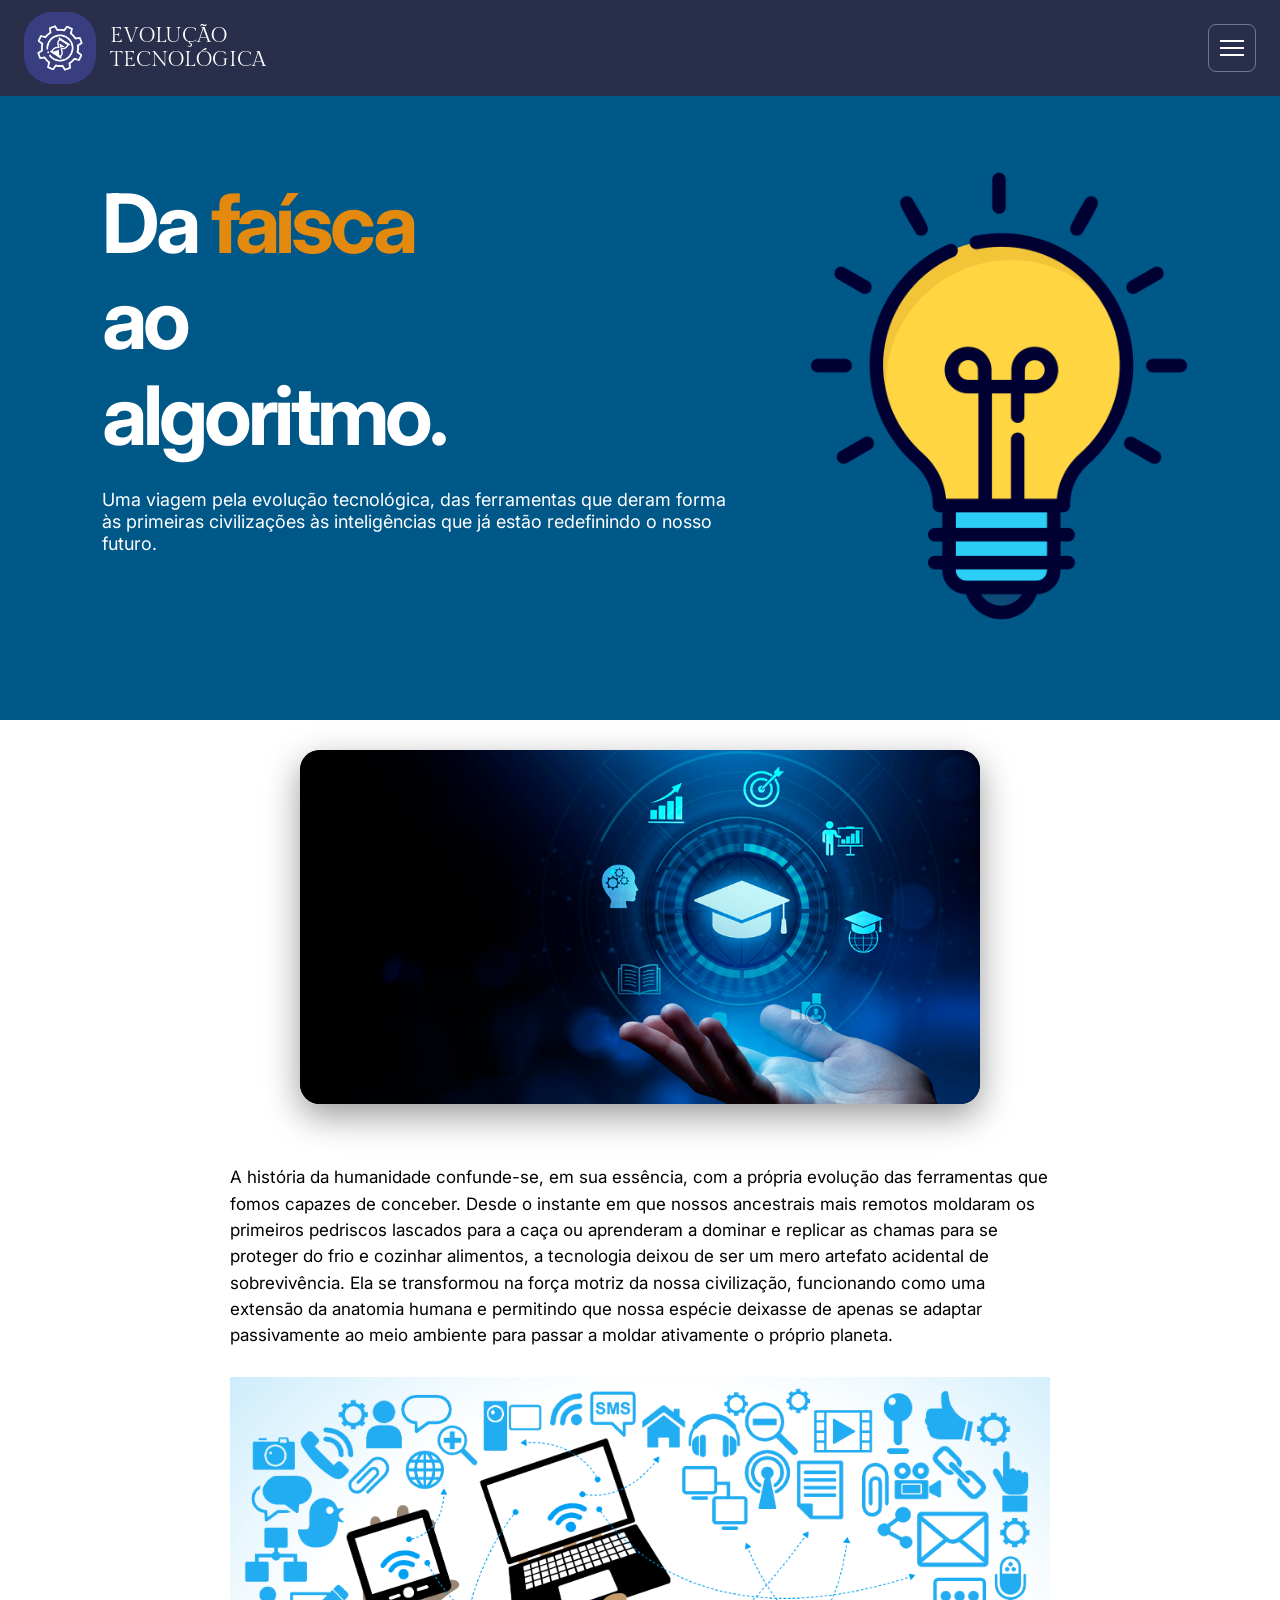
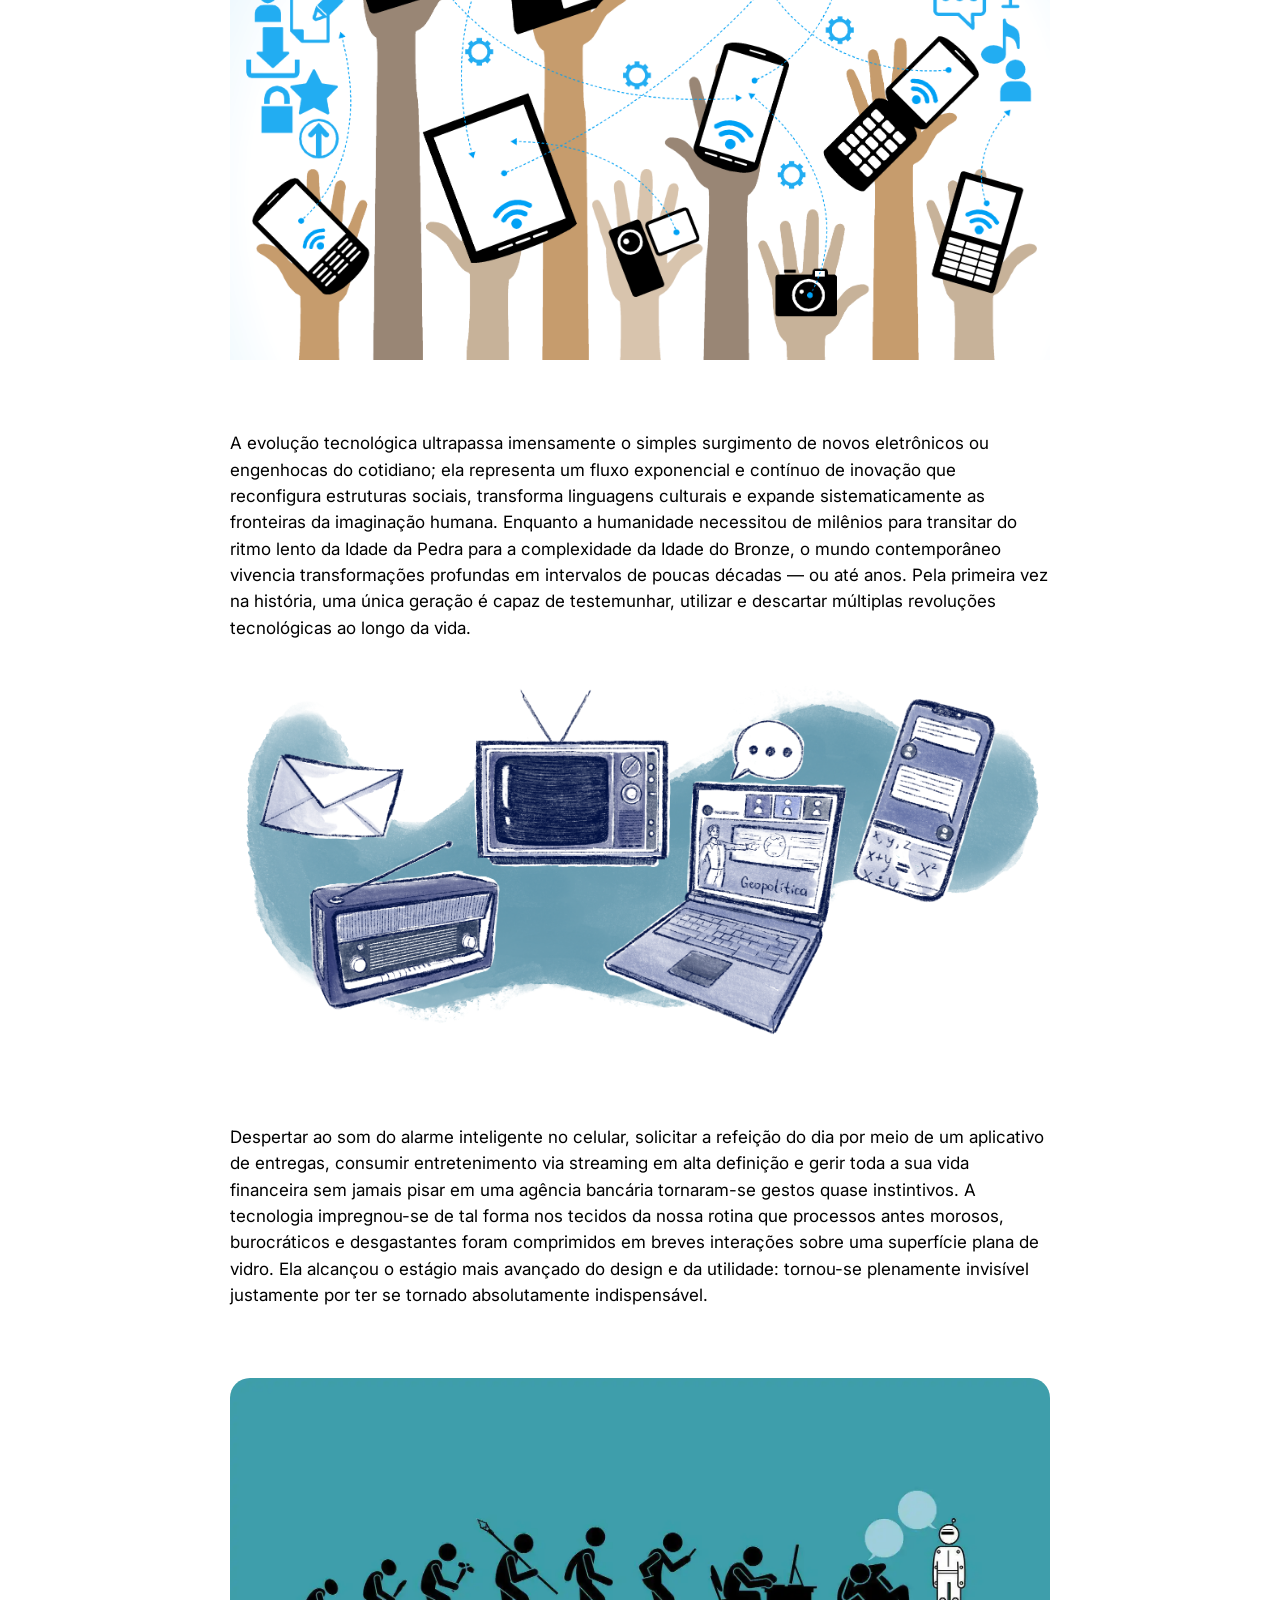
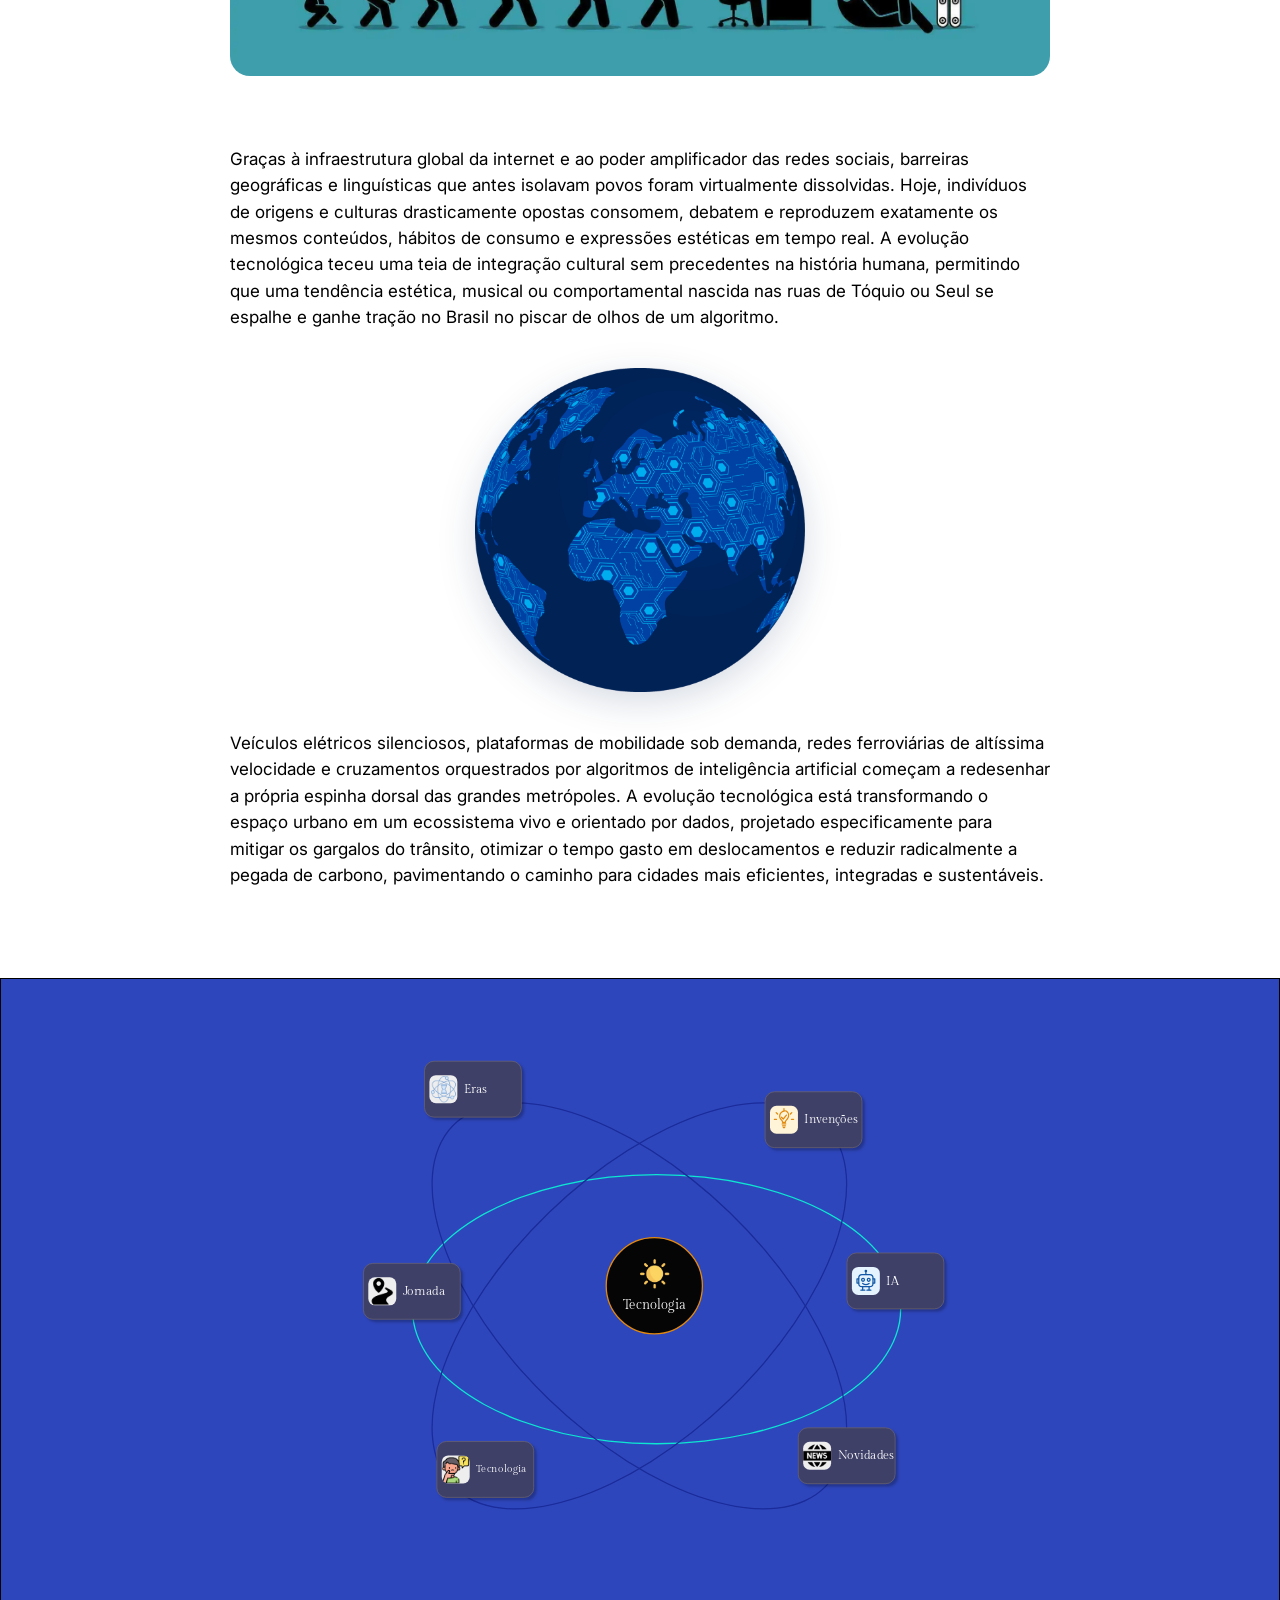
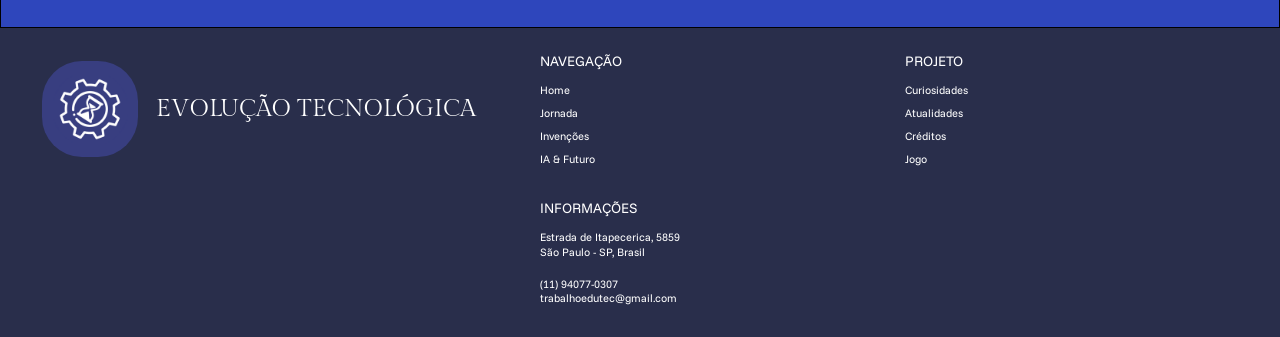
==== index.html @ 605aeb7d "codigo atualizado, novo github" ====
<!DOCTYPE html>
<html lang="pt-BR">
<head>
  <meta charset="UTF-8">

  <meta
    name="viewport"
    content="width=device-width, initial-scale=1.0"
  >

  <meta
    name="description"
    content="Uma viagem pela evolução tecnológica, da faísca ao algoritmo."
  >

  <title>Evolução Tecnológica</title>

  <link rel="preconnect" href="https://fonts.googleapis.com">

  <link
    rel="preconnect"
    href="https://fonts.gstatic.com"
    crossorigin
  >

  <link
    href="https://fonts.googleapis.com/css2?family=Funnel+Sans:wght@400;500&family=Gilda+Display&family=Inter:wght@400;700&display=swap"
    rel="stylesheet"
  >

  <link rel="stylesheet" href="style.css">
  <link rel="stylesheet" href="header.css">
</head>

<body>

  <div class="hero-shell" id="inicio">

    <header class="site-header">

      <a
        class="brand"
        href="#inicio"
        aria-label="Evolução Tecnológica — página inicial"
      >
        <img
          class="brand__logo"
          src="fotos/logo.png"
          alt=""
        >

        <span class="brand__name">
          EVOLUÇÃO<br>
          TECNOLÓGICA
        </span>
      </a>

      <button
        class="menu-button"
        type="button"
        aria-expanded="false"
        aria-controls="main-navigation"
        aria-label="Abrir menu"
      >
        <span></span>
        <span></span>
        <span></span>
      </button>

      <nav
        class="main-navigation"
        id="main-navigation"
        aria-label="Navegação principal"
      >
        <a href="jornada.html">Jornada</a>
        <a href="eras.html">Eras</a>
        <a href="ia.html">IA</a>
        <a href="invencoes.html">Invenções</a>
        <a href="novidades.html">Novidades</a>
        <a href="curiosidades.html">Curiosidades</a>
        <a href="jogo.html">Jogo</a>
        <a href="creditos.html">Créditos</a>
      </nav>

    </header>

    <section class="hero" aria-labelledby="hero-title">

      <div class="hero__copy">

        <h1 id="hero-title">
          Da <span>faísca</span><br>
          ao<br>
          algoritmo.
        </h1>

        <p>
          Uma viagem pela evolução tecnológica, das ferramentas que deram
          forma às primeiras civilizações às inteligências que já estão
          redefinindo o nosso futuro.
        </p>

      </div>

      <img
        class="hero__image"
        src="fotos/lampada.png"
        alt="Ilustração de uma lâmpada acesa"
      >

    </section>

  </div>

  <main>

    <section
      class="history"
      aria-label="Evolução tecnológica e sociedade"
    >

      <figure class="feature-photo">
        <img
          src="fotos/tecnologia-na-educacao-1920x1000-c-default.png"
          alt="Tecnologia aplicada à educação"
        >
      </figure>

      <div class="history__inner">

        <div class="history-row history-row--first">

          <p class="history-text history-text--offset">
            A história da humanidade confunde-se, em sua essência, com a
            própria evolução das ferramentas que fomos capazes de conceber.
            Desde o instante em que nossos ancestrais mais remotos moldaram
            os primeiros pedriscos lascados para a caça ou aprenderam a
            dominar e replicar as chamas para se proteger do frio e cozinhar
            alimentos, a tecnologia deixou de ser um mero artefato acidental
            de sobrevivência. Ela se transformou na força motriz da nossa
            civilização, funcionando como uma extensão da anatomia humana e
            permitindo que nossa espécie deixasse de apenas se adaptar
            passivamente ao meio ambiente para passar a moldar ativamente o
            próprio planeta.
          </p>

          <img
            class="media media--digital"
            src="fotos/Midias-Digitais.png"
            alt="Dispositivos e meios de comunicação digitais"
          >

        </div>

        <div class="history-row history-row--second">

          <img
            class="media media--communication"
            src="fotos/tv.png"
            alt="Evolução dos meios de comunicação, da carta ao digital"
          >

          <p class="history-text history-text--offset-second">
            A evolução tecnológica ultrapassa imensamente o simples
            surgimento de novos eletrônicos ou engenhocas do cotidiano; ela
            representa um fluxo exponencial e contínuo de inovação que
            reconfigura estruturas sociais, transforma linguagens culturais
            e expande sistematicamente as fronteiras da imaginação humana.
            Enquanto a humanidade necessitou de milênios para transitar do
            ritmo lento da Idade da Pedra para a complexidade da Idade do
            Bronze, o mundo contemporâneo vivencia transformações profundas
            em intervalos de poucas décadas — ou até anos. Pela primeira vez
            na história, uma única geração é capaz de testemunhar, utilizar e
            descartar múltiplas revoluções tecnológicas ao longo da vida.
          </p>

        </div>

        <p class="history-text history-text--wide">
          Despertar ao som do alarme inteligente no celular, solicitar a
          refeição do dia por meio de um aplicativo de entregas, consumir
          entretenimento via streaming em alta definição e gerir toda a sua
          vida financeira sem jamais pisar em uma agência bancária
          tornaram-se gestos quase instintivos. A tecnologia impregnou-se de
          tal forma nos tecidos da nossa rotina que processos antes morosos,
          burocráticos e desgastantes foram comprimidos em breves interações
          sobre uma superfície plana de vidro. Ela alcançou o estágio mais
          avançado do design e da utilidade: tornou-se plenamente invisível
          justamente por ter se tornado absolutamente indispensável.
        </p>

        <img
          class="evolution-banner"
          src="fotos/evolucao_tecnologica.webp"
          alt="Linha da evolução humana até a robótica"
        >

        <div class="history-row history-row--final">

          <p class="history-text">
            Graças à infraestrutura global da internet e ao poder
            amplificador das redes sociais, barreiras geográficas e
            linguísticas que antes isolavam povos foram virtualmente
            dissolvidas. Hoje, indivíduos de origens e culturas
            drasticamente opostas consomem, debatem e reproduzem exatamente
            os mesmos conteúdos, hábitos de consumo e expressões estéticas
            em tempo real. A evolução tecnológica teceu uma teia de
            integração cultural sem precedentes na história humana,
            permitindo que uma tendência estética, musical ou comportamental
            nascida nas ruas de Tóquio ou Seul se espalhe e ganhe tração no
            Brasil no piscar de olhos de um algoritmo.
          </p>

          <figure class="globe-graphic">
            <img
              src="fotos/globo.png"
              alt="Globo terrestre conectado por uma rede digital"
            >
          </figure>

          <p class="history-text">
            Veículos elétricos silenciosos, plataformas de mobilidade sob
            demanda, redes ferroviárias de altíssima velocidade e
            cruzamentos orquestrados por algoritmos de inteligência
            artificial começam a redesenhar a própria espinha dorsal das
            grandes metrópoles. A evolução tecnológica está transformando o
            espaço urbano em um ecossistema vivo e orientado por dados,
            projetado especificamente para mitigar os gargalos do trânsito,
            otimizar o tempo gasto em deslocamentos e reduzir radicalmente a
            pegada de carbono, pavimentando o caminho para cidades mais
            eficientes, integradas e sustentáveis.
          </p>

        </div>

      </div>

    </section>

    <section
      class="technology-map"
      aria-label="Mapa de temas da evolução tecnológica"
    >

      <div class="orbit-stage">

        <div
          class="orbit-ring orbit-ring--horizontal"
          aria-hidden="true"
        ></div>

        <div
          class="orbit-ring orbit-ring--left"
          aria-hidden="true"
        ></div>

        <div
          class="orbit-ring orbit-ring--right"
          aria-hidden="true"
        ></div>

        <a
          class="topic-card topic-card--eras"
          href="eras.html"
        >
          <span class="topic-card__icon">
            <img
              src="fotos/icone-eras.png"
              alt=""
            >
          </span>

          <span>Eras</span>
        </a>

        <!-- ÍCONE DE INVENÇÕES -->

        <a
          class="topic-card topic-card--inventions"
          href="invencoes.html"
        >
          <span
            class="topic-card__icon topic-card__icon--inventions"
            aria-hidden="true"
          >
            <svg
              viewBox="0 0 64 64"
              xmlns="http://www.w3.org/2000/svg"
            >
              <path
                d="M38.5 7.5a15 15 0 0 0-17.6 19.7c1.1 2.7 3.3 4.7 5.1 6.8 1.3 1.5 2 3.2 2 5.2h8c0-2 .7-3.7 2-5.2 1.8-2.1 4-4.1 5.1-6.8A15 15 0 0 0 38.5 7.5Z"
              />

              <path d="M27 44h10" />
              <path d="M28 49h8" />
              <path d="M30 54h4" />

              <path d="M32 1v5" />
              <path d="M10 12l4 4" />
              <path d="M54 12l-4 4" />
              <path d="M5 31h6" />
              <path d="M53 31h6" />

              <path d="m25 25 5 5 9-11" />
            </svg>
          </span>

          <span>Invenções</span>
        </a>

        <a
          class="topic-card topic-card--journey"
          href="jornada.html"
        >
          <span class="topic-card__icon">
            <img
              src="fotos/icone-jornada.png"
              alt=""
            >
          </span>

          <span>Jornada</span>
        </a>

        <!-- ÍCONE DE INTELIGÊNCIA ARTIFICIAL -->

        <a
          class="topic-card topic-card--ai"
          href="ia.html"
        >
          <span
            class="topic-card__icon topic-card__icon--ai"
            aria-hidden="true"
          >
            <svg
              viewBox="0 0 64 64"
              xmlns="http://www.w3.org/2000/svg"
            >
              <path d="M32 5v8" />
              <circle cx="32" cy="4" r="2" />

              <rect
                x="12"
                y="14"
                width="40"
                height="34"
                rx="9"
              />

              <circle cx="24" cy="29" r="4" />
              <circle cx="40" cy="29" r="4" />

              <path d="M23 39c5 4 13 4 18 0" />
              <path d="M12 26H7v12h5" />
              <path d="M52 26h5v12h-5" />
              <path d="M23 48v9" />
              <path d="M41 48v9" />
              <path d="M18 58h11" />
              <path d="M35 58h11" />
            </svg>
          </span>

          <span>IA</span>
        </a>

        <a
          class="topic-card topic-card--technology"
          href="#inicio"
        >
          <span class="topic-card__icon">
            <img
              src="fotos/icone-curiosidades.png"
              alt=""
            >
          </span>

          <span>Tecnologia</span>
        </a>

        <a
          class="topic-card topic-card--news"
          href="novidades.html"
        >
          <span class="topic-card__icon">
            <img
              src="fotos/icone-novidades.png"
              alt=""
            >
          </span>

          <span>Novidades</span>
        </a>

        <div class="orbit-core">
          <img
            src="fotos/icone-tecnologia.png"
            alt=""
          >

          <span>Tecnologia</span>
        </div>

      </div>

    </section>

  </main>

  <footer class="site-footer">
  <a
    class="footer-brand"
    href="index.html"
    aria-label="Voltar à página inicial"
  >
    <img src="fotos/logo.png" alt="">
    <span>EVOLUÇÃO TECNOLÓGICA</span>
  </a>

  <div class="footer-column">
    <h2>NAVEGAÇÃO</h2>

    <a href="index.html">Home</a>
    <a href="jornada.html">Jornada</a>
    <a href="invencoes.html">Invenções</a>
    <a href="ia.html">IA &amp; Futuro</a>
  </div>

  <div class="footer-column">
    <h2>PROJETO</h2>

    <a href="curiosidades.html">Curiosidades</a>
    <a href="novidades.html">Atualidades</a>
    <a href="creditos.html">Créditos</a>
    <a href="jogo.html">Jogo</a>
  </div>

  <div class="footer-column footer-column--info">
    <h2>INFORMAÇÕES</h2>

    <p>
      Estrada de Itapecerica, 5859<br>
      São Paulo - SP, Brasil
    </p>

    <p>
      (11) 94077-0307<br>
      trabalhoedutec@gmail.com
    </p>
  </div>
</footer>

  <script src="script.js"></script>

</body>
</html>
---- style.css ----
:root {
  --navy: #292e4b;
  --hero-blue: #005888;
  --orbit-blue: #2e46bc;
  --card-blue: #3e4068;
  --orange: #e2890e;
  --white: #ffffff;
  --black: #000000;
  --frame-width: 152.1rem;
}

* {
  box-sizing: border-box;
  margin: 0;
  padding: 0;
}

html {
  font-size: 62.5%;
  scroll-behavior: smooth;
}

body {
  min-width: 32rem;
  overflow-x: hidden;
  color: var(--black);
  background: var(--white);
  font-family: "Inter", Arial, sans-serif;
}

a {
  color: inherit;
  text-decoration: none;
}

img {
  display: block;
  max-width: 100%;
}

button {
  font: inherit;
}

.hero-shell {
  position: relative;
  height: 87rem;
  color: var(--white);
  background: var(--hero-blue);
}

.site-header {
  position: relative;
  z-index: 8;
  display: grid;
  grid-template-columns: 43rem 1fr;
  align-items: end;
  width: 100%;
  height: 13.3rem;
  padding: 2.1rem max(0rem, calc((100% - var(--frame-width)) / 2)) 1.6rem;
  background: var(--navy);
}

.brand {
  display: flex;
  align-items: center;
  gap: 2.3rem;
  width: max-content;
  margin-left: 3rem;
}

.brand__logo {
  width: 9.6rem;
  height: 9.6rem;
  border-radius: 4rem;
  object-fit: cover;
}

.brand__name {
  color: var(--white);
  font-family: "Gilda Display", Georgia, serif;
  font-size: 3rem;
  font-weight: 400;
  line-height: 1.14;
}

.main-navigation {
  display: flex;
  align-items: center;
  justify-content: space-between;
  gap: 2.4rem;
  padding: 0 0 0 5.4rem;
  white-space: nowrap;
  font-family: "Gilda Display", Georgia, serif;
  font-size: 2.5rem;
  line-height: 1;
}

.main-navigation a {
  transition: color 160ms ease;
}

.main-navigation a:hover,
.main-navigation a:focus-visible {
  color: #ffd06f;
}

.menu-button {
  display: none;
}

.hero {
  position: relative;
  height: 73.7rem;
  max-width: var(--frame-width);
  margin: 0 auto;
}

.hero__copy {
  position: absolute;
  top: 9.7rem;
  left: 25.3rem;
  width: 56rem;
}

.hero__copy h1 {
  width: 50.1rem;
  color: var(--white);
  font-size: 9.6rem;
  font-weight: 700;
  line-height: 1.17;
  letter-spacing: -0.42rem;
}

.hero__copy h1 span {
  color: var(--orange);
}

.hero__copy p {
  width: 56rem;
  margin-top: 2.5rem;
  font-size: 1.8rem;
  font-weight: 400;
  line-height: 1.22;
}

.hero__image {
  position: absolute;
  top: 1.8rem;
  left: 84.8rem;
  width: 53.6rem;
  height: 53.6rem;
  object-fit: cover;
}

.history {
  position: relative;
  height: 201.1rem;
  background: var(--white);
}

.feature-photo {
  position: absolute;
  z-index: 6;
  top: -11rem;
  left: 50%;
  width: 68rem;
  height: 38rem;
  overflow: hidden;
  transform: translateX(-50%);
  border-radius: 2rem;
  background: #0b1a2e;
  box-shadow: 0 1.2rem 3.5rem rgba(0, 0, 0, 0.4);
}

.feature-photo img {
  width: 100%;
  height: 100%;
  object-fit: cover;
}

.history__inner {
  width: calc(100% - 22rem);
  max-width: 130.1rem;
  height: 100%;
  margin: 0 auto;
  padding-top: 37.7rem;
}

.history-row {
  display: grid;
}

.history-row--first {
  grid-template-columns: 64.6rem 39.6rem;
  gap: 13rem;
}

.history-row--second {
  grid-template-columns: 55.3rem 64.6rem;
  gap: 9.6rem;
  margin-top: -0.4rem;
  margin-left: 0.6rem;
}

.history-row--final {
  grid-template-columns: 41rem 1fr 41rem;
  align-items: start;
  gap: 0;
  margin: 9.1rem 0.4rem 0 0.3rem;
}

.globe-graphic {
  align-self: start;
  justify-self: center;
  width: 36rem;
  height: 35.3rem;
}

.globe-graphic img {
  width: 100%;
  height: 100%;
  object-fit: contain;
  filter: drop-shadow(0 1rem 1.8rem rgba(0, 32, 82, 0.16));
}

.history-text {
  font-size: 1.8rem;
  font-weight: 400;
  line-height: 1.22;
}

.history-text--offset {
  margin-top: 2rem;
}

.history-text--offset-second {
  margin-top: 3.9rem;
}

.history-text--wide {
  width: 100%;
  margin-top: 5rem;
}

.media {
  object-fit: cover;
}

.media--digital {
  width: 39.6rem;
  height: 26.4rem;
}

.media--communication {
  width: 55.3rem;
  height: 25.9rem;
}

.evolution-banner {
  width: 96.2rem;
  height: 34.9rem;
  margin: 9.3rem 0 0 17.4rem;
  border-radius: 2rem;
  object-fit: cover;
}

.technology-map {
  position: relative;
  height: 99.9rem;
  overflow: hidden;
  border: 0.1rem solid var(--black);
  background: var(--orbit-blue);
}

.orbit-stage {
  position: relative;
  width: 100rem;
  height: 99.9rem;
  margin: 0 auto;
  font-family: "Gilda Display", Georgia, serif;
}

.orbit-ring {
  position: absolute;
  z-index: 0;
  border: 0.2rem solid #1a2b9a;
  border-radius: 50%;
}

.orbit-ring--horizontal {
  top: 30rem;
  left: 14.9rem;
  width: 75.3rem;
  height: 41.6rem;
  border-color: #0de6d1;
}

.orbit-ring--left,
.orbit-ring--right {
  top: 30.2rem;
  left: 9.9rem;
  width: 80rem;
  height: 40.2rem;
}

.orbit-ring--left {
  transform: rotate(44deg);
}

.orbit-ring--right {
  transform: rotate(-44deg);
}

.topic-card {
  position: absolute;
  z-index: 2;
  display: flex;
  align-items: center;
  gap: 1rem;
  width: 15rem;
  height: 8.7rem;
  padding: 0 0.7rem;
  color: var(--white);
  border: 0.1rem solid #746868;
  border-radius: 1.5rem;
  background: var(--card-blue);
  box-shadow: 0.4rem 0.4rem 0.4rem rgba(0, 0, 0, 0.25);
  font-size: 1.8rem;
  transition: transform 160ms ease, background-color 160ms ease;
}

.topic-card:hover,
.topic-card:focus-visible {
  transform: translateY(-0.3rem);
  background: #4a4d7c;
}

.topic-card__icon {
  display: grid;
  flex: 0 0 4.3rem;
  width: 4.3rem;
  height: 4.3rem;
  place-items: center;
  overflow: hidden;
  color: #292e4b;
  border-radius: 1rem;
  background: #eeeeee;
}

.topic-card__icon img {
  width: 100%;
  height: 100%;
  object-fit: contain;
}

.topic-card__icon svg {
  width: 3.5rem;
  height: 3.5rem;
  overflow: visible;
  fill: none;
  stroke: currentColor;
  stroke-width: 3.5;
  stroke-linecap: round;
  stroke-linejoin: round;
}

.topic-card__icon--inventions {
  color: #e2890e;
  background: #fff4d7;
}

.topic-card__icon--ai {
  color: #1258a6;
  background: #e5f3ff;
}

.topic-card--eras {
  top: 12.6rem;
  left: 16.8rem;
}

.topic-card--inventions {
  top: 17.3rem;
  left: 69.2rem;
}

.topic-card--journey {
  top: 43.7rem;
  left: 7.4rem;
}

.topic-card--ai {
  top: 42.1rem;
  left: 81.8rem;
}

.topic-card--technology {
  top: 71.1rem;
  left: 18.7rem;
  font-size: 1.6rem;
}

.topic-card--news {
  top: 69rem;
  left: 74.3rem;
}

.orbit-core {
  position: absolute;
  z-index: 3;
  top: 39.7rem;
  left: 44.7rem;
  display: flex;
  flex-direction: column;
  align-items: center;
  justify-content: center;
  gap: 1.3rem;
  width: 15rem;
  height: 15rem;
  color: var(--white);
  border: 0.2rem solid var(--orange);
  border-radius: 50%;
  background: #050505;
  font-size: 2rem;
}

.orbit-core img {
  width: 4.5rem;
  height: 4.5rem;
  object-fit: contain;
}

/* RODAPÉ IGUAL AO DA JORNADA */

.site-footer {
  display: grid;
  grid-template-columns: 1.45fr 0.8fr 0.8fr 1fr;
  gap: 5.4rem;
  min-height: 20.8rem;
  padding: 2.3rem max(4.2rem, calc((100% - 121.5rem) / 2));
  color: var(--white);
  background: var(--navy);
  font-family: "Funnel Sans", Arial, sans-serif;
}

.footer-brand {
  display: flex;
  align-items: center;
  gap: 1.8rem;
  align-self: center;
  font-family: "Gilda Display", Georgia, serif;
  font-size: 2.4rem;
}

.footer-brand img {
  width: 9.6rem;
  height: 9.6rem;
  border-radius: 4rem;
  object-fit: cover;
}

.footer-column {
  display: flex;
  flex-direction: column;
  align-items: flex-start;
  gap: 0.9rem;
  padding-top: 0.1rem;
  font-size: 1.1rem;
}

.footer-column h2 {
  margin-bottom: 0.4rem;
  font-family: "Funnel Sans", Arial, sans-serif;
  font-size: 1.4rem;
  font-weight: 400;
}

.footer-column a:hover,
.footer-column a:focus-visible {
  color: #ffd978;
}

.footer-column--info p {
  margin-bottom: 0.9rem;
  line-height: 1.3;
}

@media (max-width: 140rem) {
  .site-header {
    grid-template-columns: 36rem 1fr;
  }

  .brand__name {
    font-size: 2.4rem;
  }

  .main-navigation {
    gap: 1.6rem;
    font-size: 2rem;
  }

  .hero__copy {
    left: 16.6%;
  }

  .hero__image {
    left: 55.75%;
  }

  .history__inner {
    width: calc(100% - 8rem);
  }

  .history-row--first {
    grid-template-columns: minmax(0, 64.6rem) 39.6rem;
    justify-content: space-between;
    gap: 5rem;
  }

  .history-row--second {
    grid-template-columns: 42% 1fr;
    gap: 7%;
  }

  .media--communication {
    width: 100%;
  }
}

@media (max-width: 122rem) {
  .site-footer {
    gap: 3.2rem;
  }
}

@media (max-width: 110rem) {
  .hero-shell {
    height: 72rem;
  }

  .site-header {
    grid-template-columns: 1fr auto;
    align-items: center;
    height: 9.6rem;
    padding: 1.2rem 2.4rem;
  }

  .brand {
    gap: 1.4rem;
    margin-left: 0;
  }

  .brand__logo {
    width: 7.2rem;
    height: 7.2rem;
    border-radius: 2.8rem;
  }

  .brand__name {
    font-size: 2.1rem;
  }

  .menu-button {
    display: grid;
    width: 4.8rem;
    height: 4.8rem;
    padding: 1.1rem;
    cursor: pointer;
    border: 0.1rem solid rgba(255, 255, 255, 0.35);
    border-radius: 0.8rem;
    background: transparent;
    place-content: center;
    gap: 0.5rem;
  }

  .menu-button span {
    display: block;
    width: 2.4rem;
    height: 0.2rem;
    background: var(--white);
  }

  .main-navigation {
    position: absolute;
    top: 9.6rem;
    right: 0;
    left: 0;
    display: none;
    flex-wrap: wrap;
    justify-content: center;
    gap: 1.8rem 3rem;
    padding: 2.4rem;
    background: rgba(41, 46, 75, 0.98);
    font-size: 2rem;
  }

  .main-navigation.is-open {
    display: flex;
  }

  .hero {
    height: 62.4rem;
  }

  .hero__copy {
    top: 8rem;
    left: 8%;
    width: 50%;
  }

  .hero__copy h1 {
    width: auto;
    font-size: clamp(5.8rem, 8.7vw, 8.2rem);
  }

  .hero__copy p {
    width: 100%;
  }

  .hero__image {
    top: 7rem;
    right: 4%;
    left: auto;
    width: 42vw;
    height: 42vw;
    max-width: 46rem;
    max-height: 46rem;
  }

  .history {
    height: auto;
  }

  .feature-photo {
    position: relative;
    top: auto;
    left: auto;
    width: min(calc(100% - 4.8rem), 68rem);
    height: auto;
    aspect-ratio: 1.92 / 1;
    margin: 3rem auto 0;
    transform: none;
  }

  .history__inner {
    width: min(100% - 4.8rem, 82rem);
    padding: 6rem 0 9rem;
  }

  .history-row--first,
  .history-row--second,
  .history-row--final {
    grid-template-columns: 1fr;
    gap: 2.8rem;
    margin: 0;
  }

  .history-row--second,
  .history-text--wide,
  .evolution-banner,
  .history-row--final {
    margin-top: 7rem;
  }

  .history-text--offset,
  .history-text--offset-second {
    margin-top: 0;
  }

  .history-text {
    font-size: 1.7rem;
    line-height: 1.55;
  }

  .media--digital,
  .media--communication,
  .evolution-banner {
    width: 100%;
    height: auto;
  }

  .evolution-banner {
    margin-left: 0;
  }

  .history-row--second .media {
    order: 2;
  }

  .history-row--second .history-text {
    order: 1;
  }

  .globe-graphic {
    width: min(65vw, 33rem);
    height: auto;
    aspect-ratio: 999 / 980;
    margin: 1rem auto;
  }

  .technology-map {
    height: 65rem;
  }

  .orbit-stage {
    position: absolute;
    top: 0;
    left: 50%;
    margin: 0;
    transform: translateX(-50%) scale(0.65);
    transform-origin: top center;
  }
}

@media (max-width: 98rem) {
  .site-footer {
    grid-template-columns: 1.4fr 1fr 1fr;
  }

  .footer-column--info {
    grid-column: 2 / 4;
  }
}

@media (max-width: 68rem) {
  .hero-shell {
    height: 76.6rem;
  }

  .site-header {
    height: 8.2rem;
    padding: 1rem 1.6rem;
  }

  .brand__logo {
    width: 6rem;
    height: 6rem;
    border-radius: 2.2rem;
  }

  .brand__name {
    font-size: 1.6rem;
  }

  .main-navigation {
    top: 8.2rem;
  }

  .hero {
    height: 68.4rem;
  }

  .hero__copy {
    z-index: 2;
    top: 5.4rem;
    left: 2.4rem;
    width: calc(100% - 4.8rem);
  }

  .hero__copy h1 {
    font-size: clamp(5.2rem, 16vw, 7.2rem);
    letter-spacing: -0.3rem;
  }

  .hero__copy p {
    max-width: 48rem;
    font-size: 1.6rem;
  }

  .hero__image {
    top: 39rem;
    right: 50%;
    width: 28rem;
    height: 28rem;
    transform: translateX(50%);
  }

  .history__inner {
    width: calc(100% - 3.6rem);
    padding: 5rem 0 6.4rem;
  }

  .feature-photo {
    width: calc(100% - 3.6rem);
    margin-top: 3rem;
  }

  .evolution-banner {
    border-radius: 1rem;
  }

  .technology-map {
    height: 43rem;
  }

  .orbit-stage {
    transform: translateX(-50%) scale(0.43);
  }
}

@media (max-width: 64rem) {
  .site-footer {
    grid-template-columns: 1fr 1fr;
    gap: 3.4rem 2.4rem;
    padding: 3.4rem 2.4rem;
  }

  .footer-brand {
    grid-column: 1 / -1;
  }

  .footer-column--info {
    grid-column: 1 / -1;
  }
}

/* AJUSTE EXCLUSIVO PARA TELAS GRANDES */

@media (min-width: 160rem) {
  .media--digital {
    margin-top: 2.4rem;
  }
}

@media (prefers-reduced-motion: reduce) {
  html {
    scroll-behavior: auto;
  }

  *,
  *::before,
  *::after {
    transition: none !important;
  }
}
---- header.css ----
/* HEADER COMPARTILHADO ENTRE AS PÁGINAS */

.site-header {
  position: relative;
  z-index: 20;
  display: grid;
  grid-template-columns: 43rem 1fr;
  align-items: end;
  width: 100%;
  height: 13.3rem;
  min-height: 13.3rem;
  padding: 2.1rem max(0rem, calc((100% - 152.1rem) / 2)) 1.6rem;
  color: #ffffff;
  background: #292e4b;
}

.brand {
  display: flex;
  align-items: center;
  gap: 2.3rem;
  width: max-content;
  margin-left: 3rem;
}

.brand__logo {
  width: 9.6rem;
  height: 9.6rem;
  border-radius: 4rem;
  object-fit: cover;
}

.brand__name {
  color: #ffffff;
  font-family: "Gilda Display", Georgia, serif;
  font-size: 3rem;
  font-weight: 400;
  line-height: 1.14;
}

.menu-button {
  display: none;
}

.main-navigation {
  position: static;
  display: flex;
  flex-direction: row;
  flex-wrap: nowrap;
  align-items: center;
  justify-content: flex-start;
  gap: 6rem;
  width: max-content;
  padding: 0;
  white-space: nowrap;
  background: transparent;
  font-family: "Gilda Display", Georgia, serif;
  font-size: 2.5rem;
  line-height: 1;
}

.main-navigation a {
  padding: 0;
  border: 0;
  transition: color 160ms ease;
}

.main-navigation a:hover,
.main-navigation a:focus-visible,
.main-navigation a.is-current {
  color: #ffd06f;
}

.main-navigation a.is-current::after {
  display: none;
}

@media (max-width: 140rem) {
  .site-header {
    grid-template-columns: 36rem 1fr;
  }

  .brand__name {
    font-size: 2.4rem;
  }

  .main-navigation {
    gap: 5.2rem;
    font-size: 2rem;
  }
}

@media (max-width: 110rem) and (min-width: 90.1rem) {
  .site-header {
    grid-template-columns: 30rem 1fr;
    padding-right: 1.8rem;
    padding-left: 1.8rem;
  }

  .brand {
    gap: 1.4rem;
    margin-left: 0;
  }

  .brand__logo {
    width: 7.2rem;
    height: 7.2rem;
    border-radius: 2.8rem;
  }

  .brand__name {
    font-size: 2.1rem;
  }

  .main-navigation {
    gap: 4.8rem;
    padding-left: 0;
    font-size: 1.7rem;
  }
}

@media (max-width: 90rem) {
  .site-header {
    grid-template-columns: 1fr auto;
    align-items: center;
    height: 9.6rem;
    min-height: 9.6rem;
    padding: 1.2rem 2.4rem;
  }

  .brand {
    gap: 1.4rem;
    margin-left: 0;
  }

  .brand__logo {
    width: 7.2rem;
    height: 7.2rem;
    border-radius: 2.8rem;
  }

  .brand__name {
    font-size: 2.1rem;
  }

  .menu-button {
    display: grid;
    width: 4.8rem;
    height: 4.8rem;
    padding: 1.1rem;
    cursor: pointer;
    border: 0.1rem solid rgba(255, 255, 255, 0.35);
    border-radius: 0.8rem;
    background: transparent;
    place-content: center;
    gap: 0.5rem;
  }

  .menu-button span {
    display: block;
    width: 2.4rem;
    height: 0.2rem;
    border-radius: 0;
    background: #ffffff;
  }

  .main-navigation {
    position: absolute;
    top: 9.6rem;
    right: 0;
    left: 0;
    display: none;
    flex-direction: row;
    flex-wrap: wrap;
    align-items: center;
    justify-content: center;
    gap: 1.8rem 3rem;
    width: auto;
    padding: 2.4rem;
    white-space: normal;
    background: rgba(41, 46, 75, 0.98);
    font-size: 2rem;
  }

  .main-navigation.is-open {
    display: flex;
  }

  .main-navigation a {
    padding: 0;
    border: 0;
  }
}

@media (max-width: 68rem) {
  .site-header {
    height: 8.2rem;
    min-height: 8.2rem;
    padding: 1rem 1.6rem;
  }

  .brand__logo {
    width: 6rem;
    height: 6rem;
    border-radius: 2.2rem;
  }

  .brand__name {
    font-size: 1.6rem;
  }

  .main-navigation {
    top: 8.2rem;
    gap: 1.4rem 2rem;
    padding: 2rem 1.6rem;
    font-size: 1.8rem;
  }
}
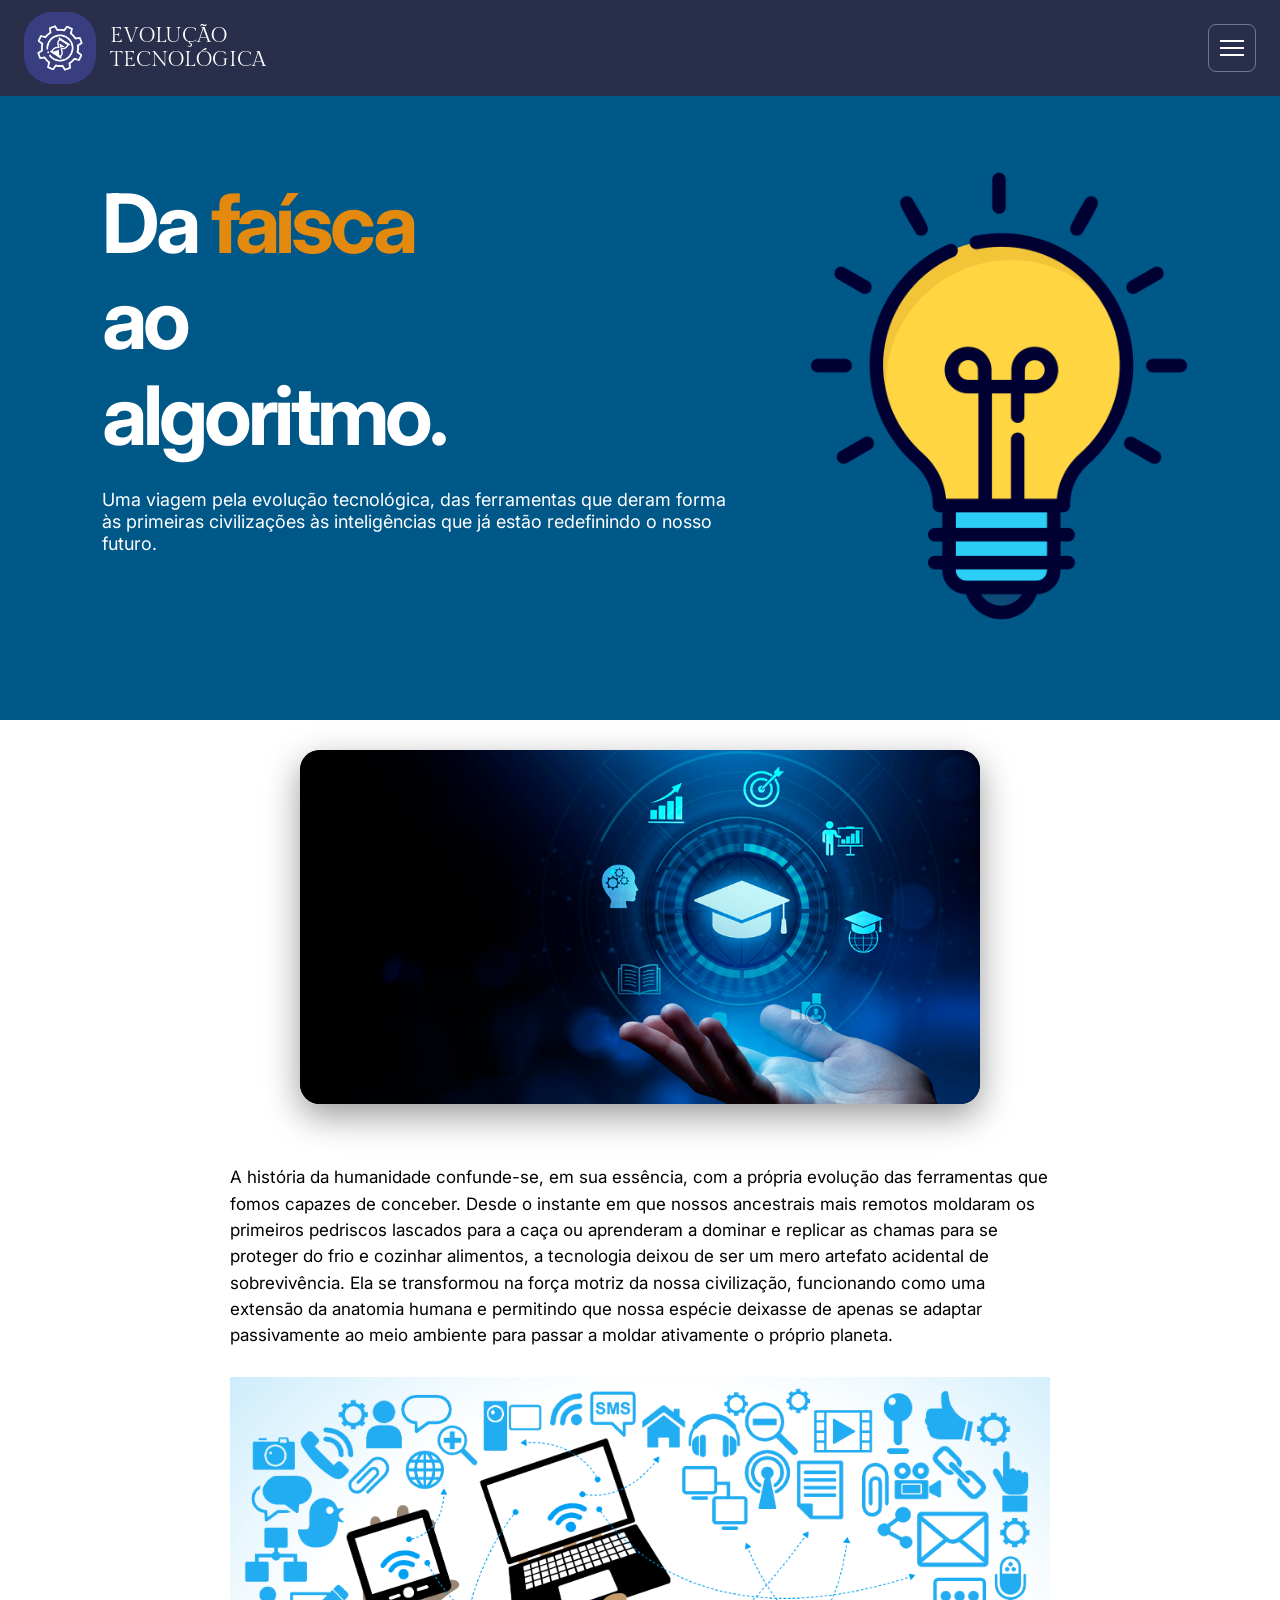
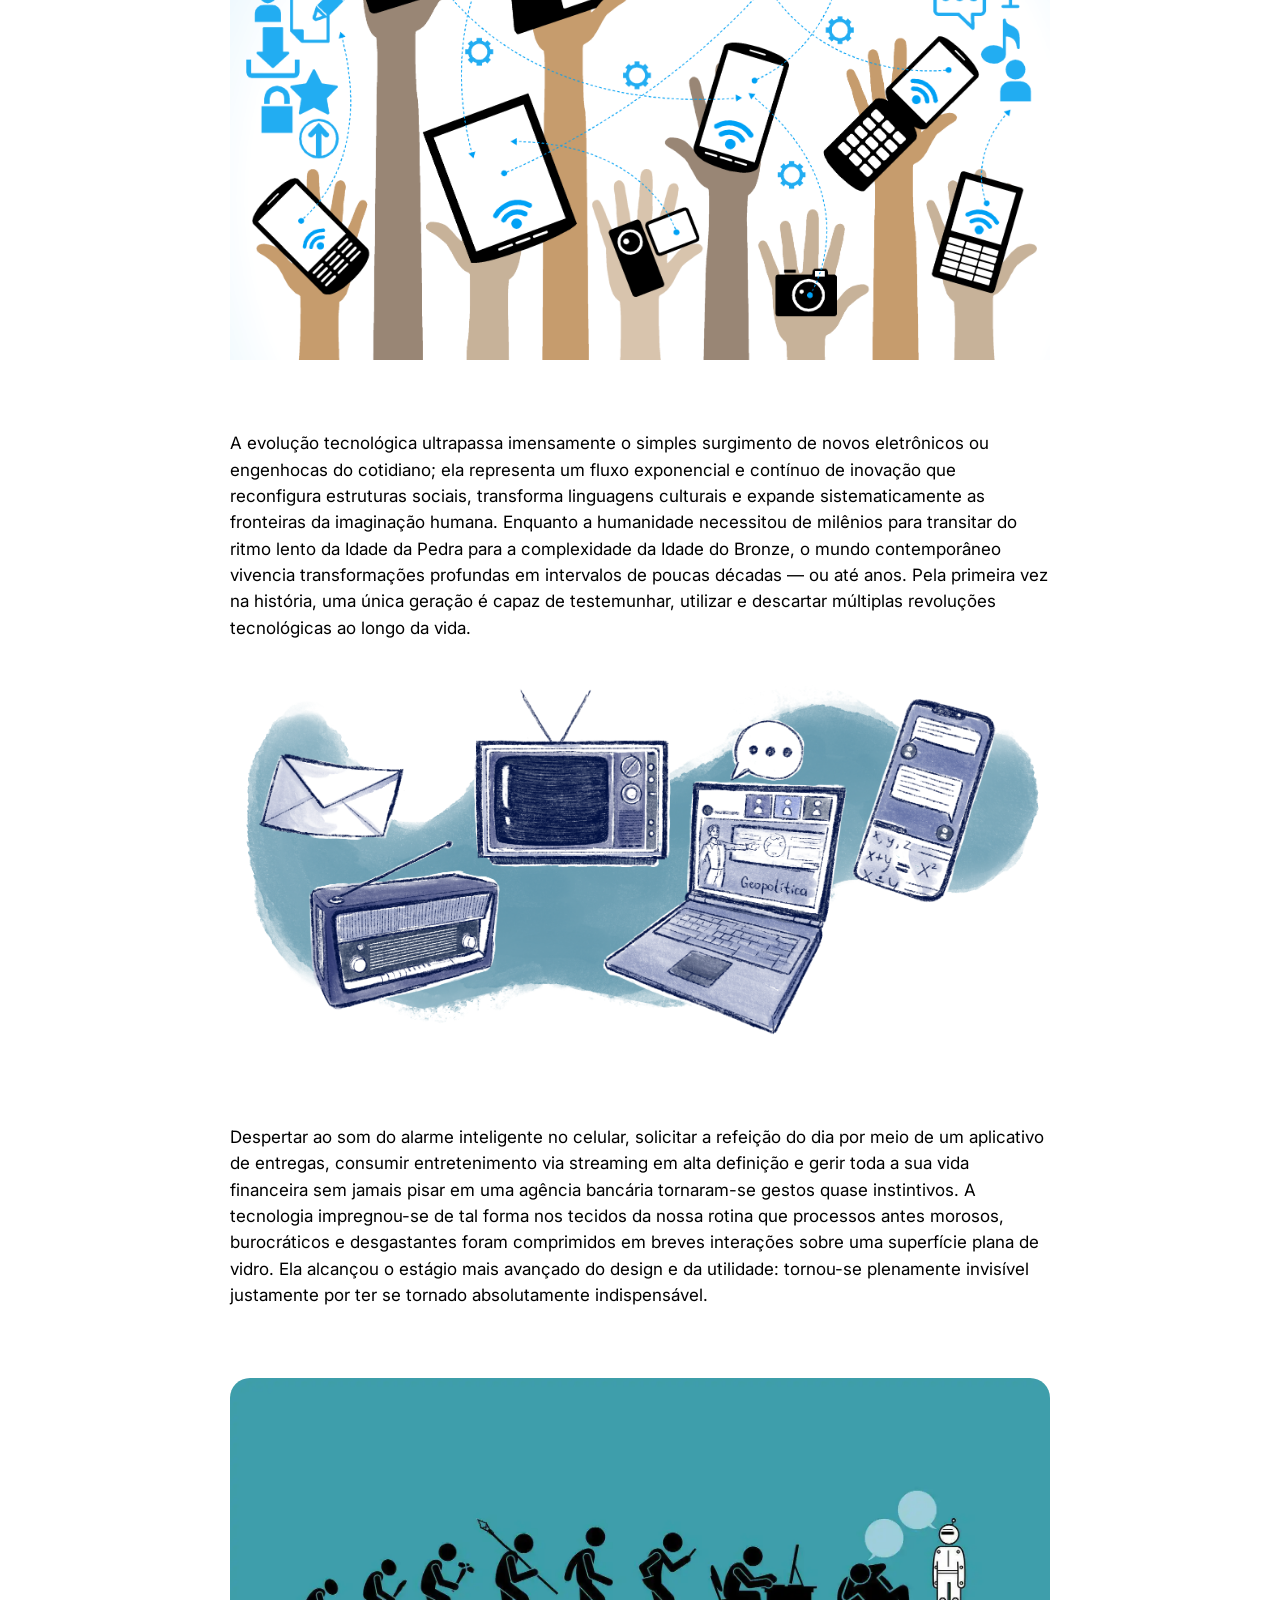
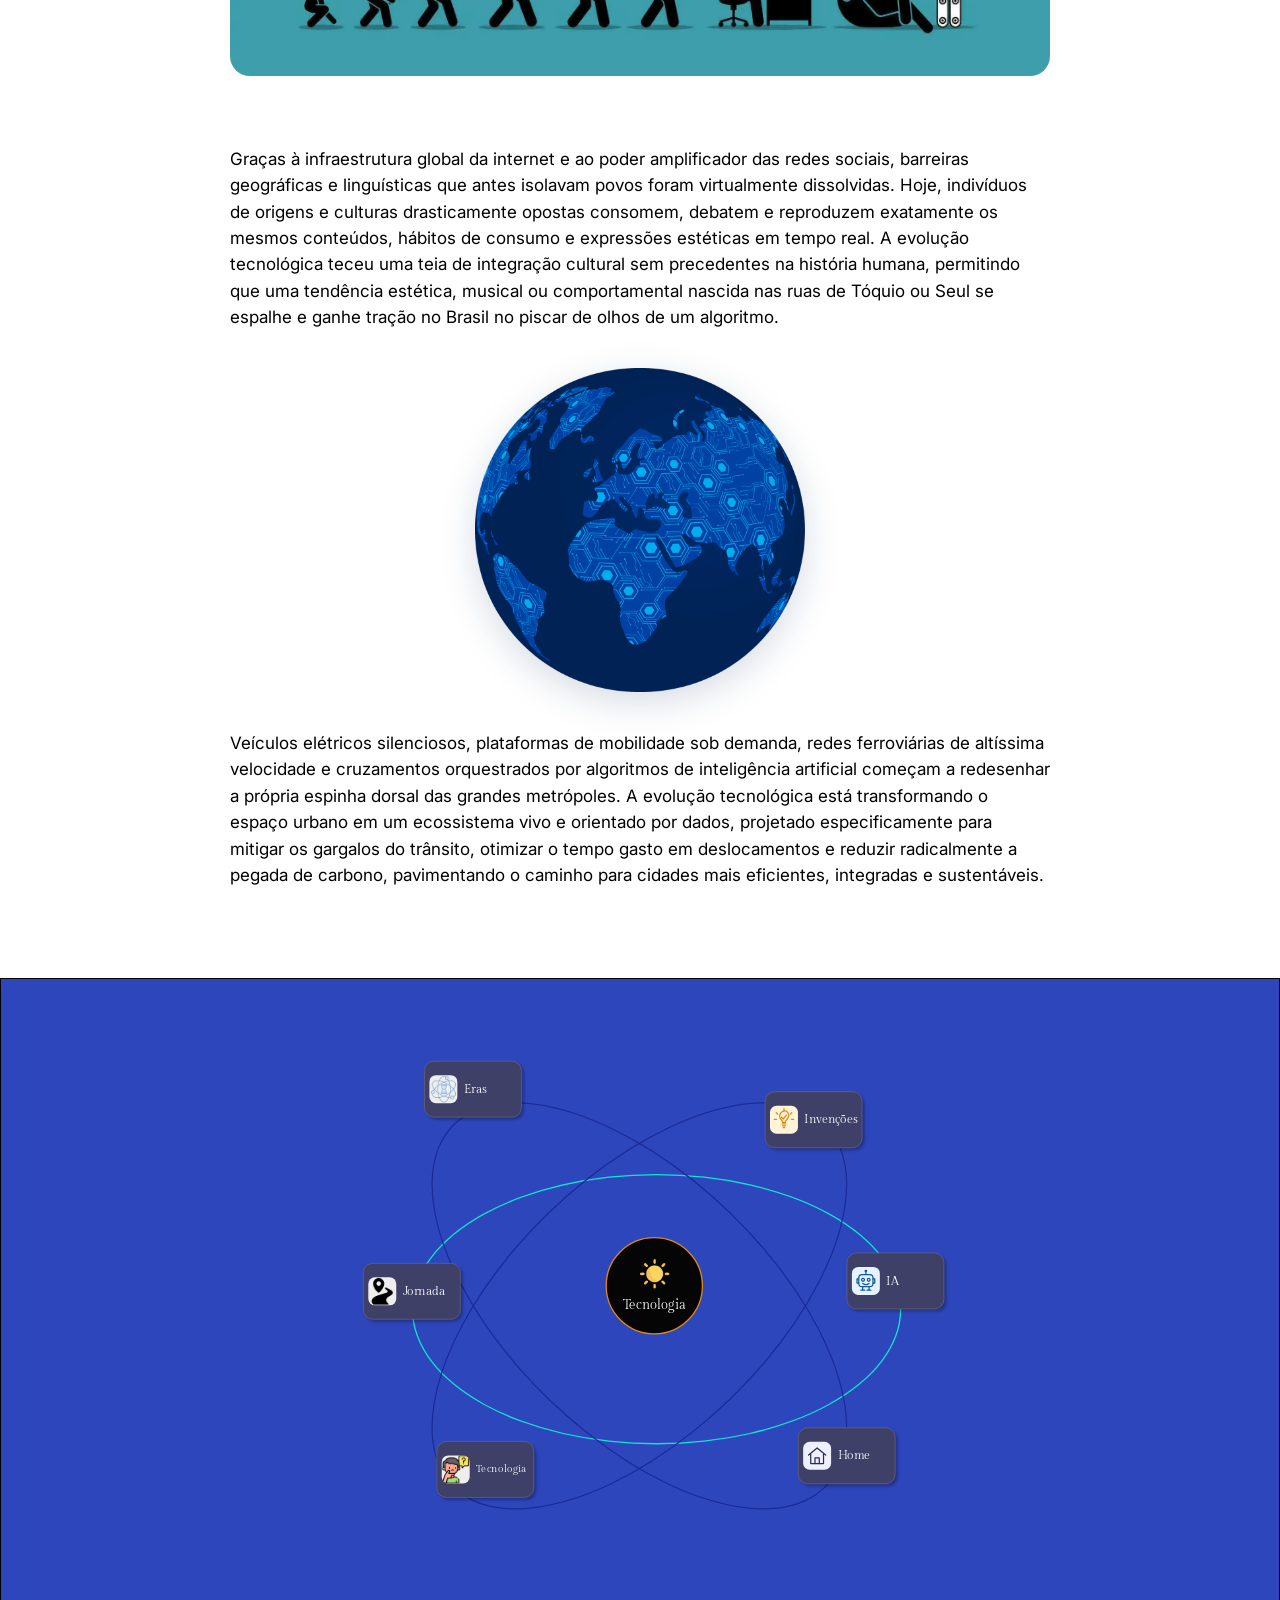
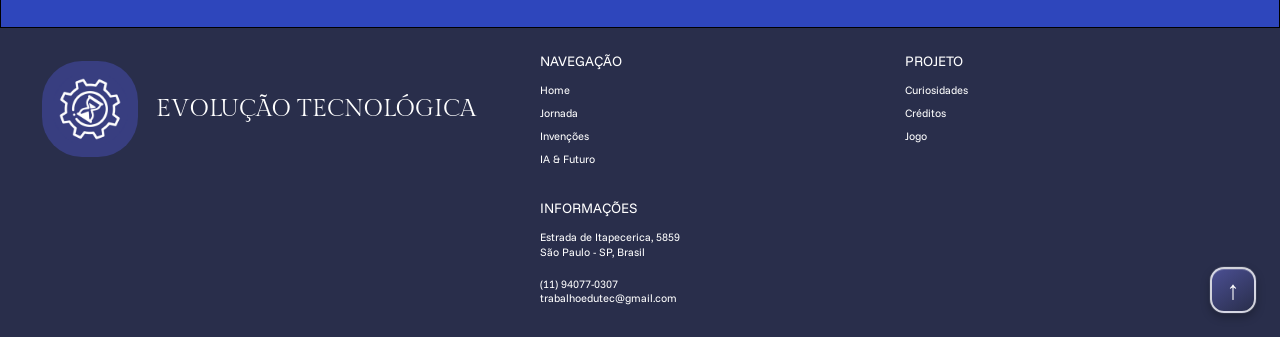
==== commit 9ca8ef39: "tudo que foi feito na ultima semana" ====
--- a/index.html
+++ b/index.html
@@ -28,8 +28,8 @@
     rel="stylesheet"
   >
 
-  <link rel="stylesheet" href="style.css">
-  <link rel="stylesheet" href="header.css">
+  <link rel="stylesheet" href="style.css?v=2">
+  <link rel="stylesheet" href="header.css?v=5">
 </head>
 
 <body>
@@ -72,11 +72,11 @@
         id="main-navigation"
         aria-label="Navegação principal"
       >
+        <a class="is-current" href="index.html" aria-current="page">Home</a>
         <a href="jornada.html">Jornada</a>
         <a href="eras.html">Eras</a>
         <a href="ia.html">IA</a>
         <a href="invencoes.html">Invenções</a>
-        <a href="novidades.html">Novidades</a>
         <a href="curiosidades.html">Curiosidades</a>
         <a href="jogo.html">Jogo</a>
         <a href="creditos.html">Créditos</a>
@@ -378,17 +378,24 @@
         </a>
 
         <a
-          class="topic-card topic-card--news"
-          href="novidades.html"
-        >
-          <span class="topic-card__icon">
-            <img
-              src="fotos/icone-novidades.png"
-              alt=""
-            >
-          </span>
-
-          <span>Novidades</span>
+          class="topic-card topic-card--home"
+          href="#inicio"
+        >
+          <span
+            class="topic-card__icon topic-card__icon--home"
+            aria-hidden="true"
+          >
+            <svg
+              viewBox="0 0 64 64"
+              xmlns="http://www.w3.org/2000/svg"
+            >
+              <path d="M8 30 32 10l24 20" />
+              <path d="M14 27v27h36V27" />
+              <path d="M26 54V38h12v16" />
+            </svg>
+          </span>
+
+          <span>Home</span>
         </a>
 
         <div class="orbit-core">
@@ -429,7 +436,6 @@
     <h2>PROJETO</h2>
 
     <a href="curiosidades.html">Curiosidades</a>
-    <a href="novidades.html">Atualidades</a>
     <a href="creditos.html">Créditos</a>
     <a href="jogo.html">Jogo</a>
   </div>
@@ -447,6 +453,10 @@
       trabalhoedutec@gmail.com
     </p>
   </div>
+
+  <a class="back-to-top" href="#inicio" aria-label="Voltar ao topo">
+    <span aria-hidden="true">↑</span>
+  </a>
 </footer>
 
   <script src="script.js"></script>
--- a/style.css
+++ b/style.css
@@ -375,6 +375,11 @@
   background: #e5f3ff;
 }
 
+.topic-card__icon--home {
+  color: #292e4b;
+  background: #eef0ff;
+}
+
 .topic-card--eras {
   top: 12.6rem;
   left: 16.8rem;
@@ -401,7 +406,7 @@
   font-size: 1.6rem;
 }
 
-.topic-card--news {
+.topic-card--home {
   top: 69rem;
   left: 74.3rem;
 }
@@ -833,4 +838,4 @@
   *::after {
     transition: none !important;
   }
-}+}
--- a/header.css
+++ b/header.css
@@ -4,8 +4,8 @@
   position: relative;
   z-index: 20;
   display: grid;
-  grid-template-columns: 43rem 1fr;
-  align-items: end;
+  grid-template-columns: 1fr auto 1fr;
+  align-items: center;
   width: 100%;
   height: 13.3rem;
   min-height: 13.3rem;
@@ -17,9 +17,11 @@
 .brand {
   display: flex;
   align-items: center;
+  align-self: center;
   gap: 2.3rem;
   width: max-content;
   margin-left: 3rem;
+  transform: none;
 }
 
 .brand__logo {
@@ -48,7 +50,8 @@
   flex-wrap: nowrap;
   align-items: center;
   justify-content: flex-start;
-  gap: 6rem;
+  justify-self: center;
+  gap: 5.5rem;
   width: max-content;
   padding: 0;
   white-space: nowrap;
@@ -74,31 +77,65 @@
   display: none;
 }
 
+/* RETORNO AO TOPO COMPARTILHADO */
+
+.site-footer {
+  position: relative;
+}
+
+.back-to-top {
+  position: absolute;
+  right: max(2.4rem, calc((100% - 152.1rem) / 2));
+  bottom: 2.4rem;
+  display: grid;
+  width: 4.6rem;
+  height: 4.6rem;
+  color: #ffffff;
+  border: 0.2rem solid rgba(255, 255, 255, 0.78);
+  border-radius: 1.4rem;
+  background: linear-gradient(145deg, #4b4f93, #292e4b);
+  box-shadow:
+    0 0 0 0.1rem rgba(255, 255, 255, 0.08),
+    inset 0 0.1rem 0 rgba(255, 255, 255, 0.2),
+    0 0.4rem 1rem rgba(0, 0, 0, 0.28);
+  font-family: Arial, sans-serif;
+  font-size: 2.6rem;
+  line-height: 1;
+  place-items: center;
+  transition: transform 160ms ease, background-color 160ms ease;
+}
+
+.back-to-top:hover,
+.back-to-top:focus-visible {
+  color: #ffd06f;
+  border-color: #ffd06f;
+  background: linear-gradient(145deg, #555a9f, #292e4b);
+  transform: translateY(-0.3rem);
+}
+
 @media (max-width: 140rem) {
-  .site-header {
-    grid-template-columns: 36rem 1fr;
-  }
-
   .brand__name {
     font-size: 2.4rem;
   }
 
   .main-navigation {
-    gap: 5.2rem;
+    gap: 3.2rem;
     font-size: 2rem;
   }
 }
 
 @media (max-width: 110rem) and (min-width: 90.1rem) {
   .site-header {
-    grid-template-columns: 30rem 1fr;
+    align-items: center;
     padding-right: 1.8rem;
     padding-left: 1.8rem;
   }
 
   .brand {
+    align-self: center;
     gap: 1.4rem;
     margin-left: 0;
+    transform: none;
   }
 
   .brand__logo {
@@ -112,7 +149,7 @@
   }
 
   .main-navigation {
-    gap: 4.8rem;
+    gap: 1.8rem;
     padding-left: 0;
     font-size: 1.7rem;
   }
@@ -128,8 +165,10 @@
   }
 
   .brand {
+    align-self: center;
     gap: 1.4rem;
     margin-left: 0;
+    transform: none;
   }
 
   .brand__logo {
@@ -214,4 +253,16 @@
     padding: 2rem 1.6rem;
     font-size: 1.8rem;
   }
-}+
+  .site-footer {
+    padding-bottom: 7.2rem;
+  }
+
+  .back-to-top {
+    right: 1.6rem;
+    bottom: 1.6rem;
+    width: 4.2rem;
+    height: 4.2rem;
+    font-size: 2.3rem;
+  }
+}
